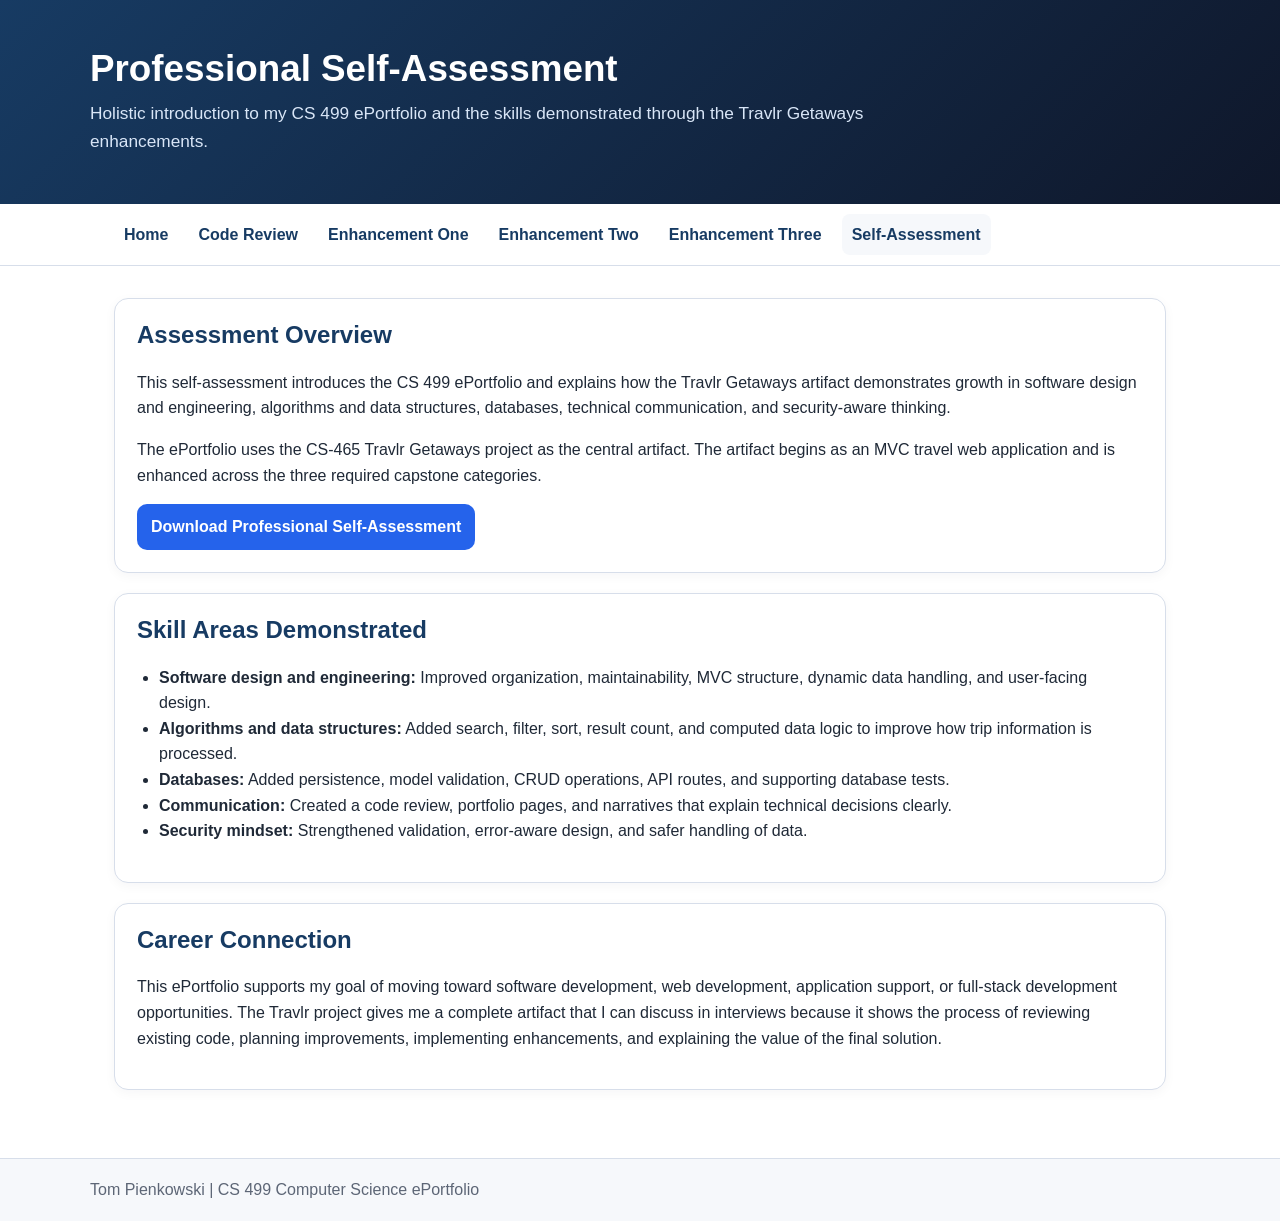
==== self-assessment.html @ d60a615b "Add files via upload" ====
<!DOCTYPE html>
<html lang="en">
<head>
  <meta charset="UTF-8">
  <meta name="viewport" content="width=device-width, initial-scale=1.0">
  <title>Professional Self-Assessment | Tom Pienkowski CS 499 ePortfolio</title>
  <link rel="stylesheet" href="../assets/style.css">
</head>
<body>
  <header><div class="wrap"><h1>Professional Self-Assessment</h1><p>Holistic introduction to my CS 499 ePortfolio and the skills demonstrated through the Travlr Getaways enhancements.</p></div></header>
  <nav><div class="wrap"><a href="../index.html">Home</a><a href="code-review.html">Code Review</a><a href="enhancement-one.html">Enhancement One</a><a href="enhancement-two.html">Enhancement Two</a><a href="enhancement-three.html">Enhancement Three</a><a class="active" href="self-assessment.html">Self-Assessment</a></div></nav>
  <main>
    <section>
      <h2>Assessment Overview</h2>
      <p>This self-assessment introduces the CS 499 ePortfolio and explains how the Travlr Getaways artifact demonstrates growth in software design and engineering, algorithms and data structures, databases, technical communication, and security-aware thinking.</p>
      <p>The ePortfolio uses the CS-465 Travlr Getaways project as the central artifact. The artifact begins as an MVC travel web application and is enhanced across the three required capstone categories.</p>
      <div class="btns">
        <a class="btn" href="../downloads/Pienkowski_Tom_CS499_Professional_Self_Assessment.docx">Download Professional Self-Assessment</a>
      </div>
    </section>
    <section>
      <h2>Skill Areas Demonstrated</h2>
      <ul>
        <li><strong>Software design and engineering:</strong> Improved organization, maintainability, MVC structure, dynamic data handling, and user-facing design.</li>
        <li><strong>Algorithms and data structures:</strong> Added search, filter, sort, result count, and computed data logic to improve how trip information is processed.</li>
        <li><strong>Databases:</strong> Added persistence, model validation, CRUD operations, API routes, and supporting database tests.</li>
        <li><strong>Communication:</strong> Created a code review, portfolio pages, and narratives that explain technical decisions clearly.</li>
        <li><strong>Security mindset:</strong> Strengthened validation, error-aware design, and safer handling of data.</li>
      </ul>
    </section>
    <section>
      <h2>Career Connection</h2>
      <p>This ePortfolio supports my goal of moving toward software development, web development, application support, or full-stack development opportunities. The Travlr project gives me a complete artifact that I can discuss in interviews because it shows the process of reviewing existing code, planning improvements, implementing enhancements, and explaining the value of the final solution.</p>
    </section>
  </main>
  <footer><div class="wrap">Tom Pienkowski | CS 499 Computer Science ePortfolio</div></footer>
</body>
</html>
---- assets/style.css ----
:root {
  --navy: #173b63;
  --blue: #2563eb;
  --light: #f6f8fb;
  --border: #d7deea;
  --text: #1f2937;
  --muted: #5d6676;
  --success: #0f766e;
}

* { box-sizing: border-box; }
body {
  margin: 0;
  font-family: Arial, Helvetica, sans-serif;
  color: var(--text);
  background: #ffffff;
  line-height: 1.6;
}
header {
  background: linear-gradient(135deg, var(--navy), #0f172a);
  color: white;
  padding: 48px 24px;
}
header .wrap, main, footer .wrap { max-width: 1100px; margin: 0 auto; }
h1 { margin: 0 0 10px; font-size: 2.3rem; line-height: 1.15; }
header p { margin: 0; max-width: 850px; font-size: 1.08rem; color: #d9e6f7; }
nav {
  background: #fff;
  border-bottom: 1px solid var(--border);
  position: sticky;
  top: 0;
  z-index: 2;
}
nav .wrap {
  max-width: 1100px;
  margin: 0 auto;
  display: flex;
  gap: 10px;
  flex-wrap: wrap;
  padding: 10px 24px;
}
nav a {
  color: var(--navy);
  text-decoration: none;
  font-weight: 700;
  padding: 8px 10px;
  border-radius: 8px;
}
nav a:hover, nav a.active { background: var(--light); }
main { padding: 32px 24px 48px; }
section, .card {
  background: #fff;
  border: 1px solid var(--border);
  border-radius: 14px;
  padding: 22px;
  margin: 0 0 20px;
  box-shadow: 0 3px 12px rgba(15, 23, 42, 0.04);
}
h2 { color: var(--navy); margin-top: 0; line-height: 1.2; }
h3 { color: #233957; margin-bottom: 8px; }
.grid { display: grid; grid-template-columns: repeat(3, 1fr); gap: 18px; }
@media (max-width: 850px) { .grid { grid-template-columns: 1fr; } }
.badge {
  display: inline-block;
  background: #e7f1ff;
  color: #0f3f7a;
  border: 1px solid #c9def9;
  padding: 3px 9px;
  border-radius: 999px;
  font-size: 0.85rem;
  font-weight: 700;
  margin: 0 6px 8px 0;
}
.btns { display: flex; gap: 10px; flex-wrap: wrap; margin-top: 14px; }
.btn {
  display: inline-block;
  text-decoration: none;
  background: var(--blue);
  color: white;
  padding: 10px 14px;
  border-radius: 10px;
  font-weight: 700;
}
.btn.secondary { background: var(--navy); }
.btn.light { background: #e9eef7; color: var(--navy); }
.notice {
  background: #fff7ed;
  border: 1px solid #fed7aa;
  color: #7c2d12;
  border-radius: 12px;
  padding: 14px 16px;
}
ul { padding-left: 22px; }
footer { background: var(--light); border-top: 1px solid var(--border); padding: 18px 24px; color: var(--muted); }
.small { color: var(--muted); font-size: 0.95rem; }
.status { color: var(--success); font-weight: 700; }
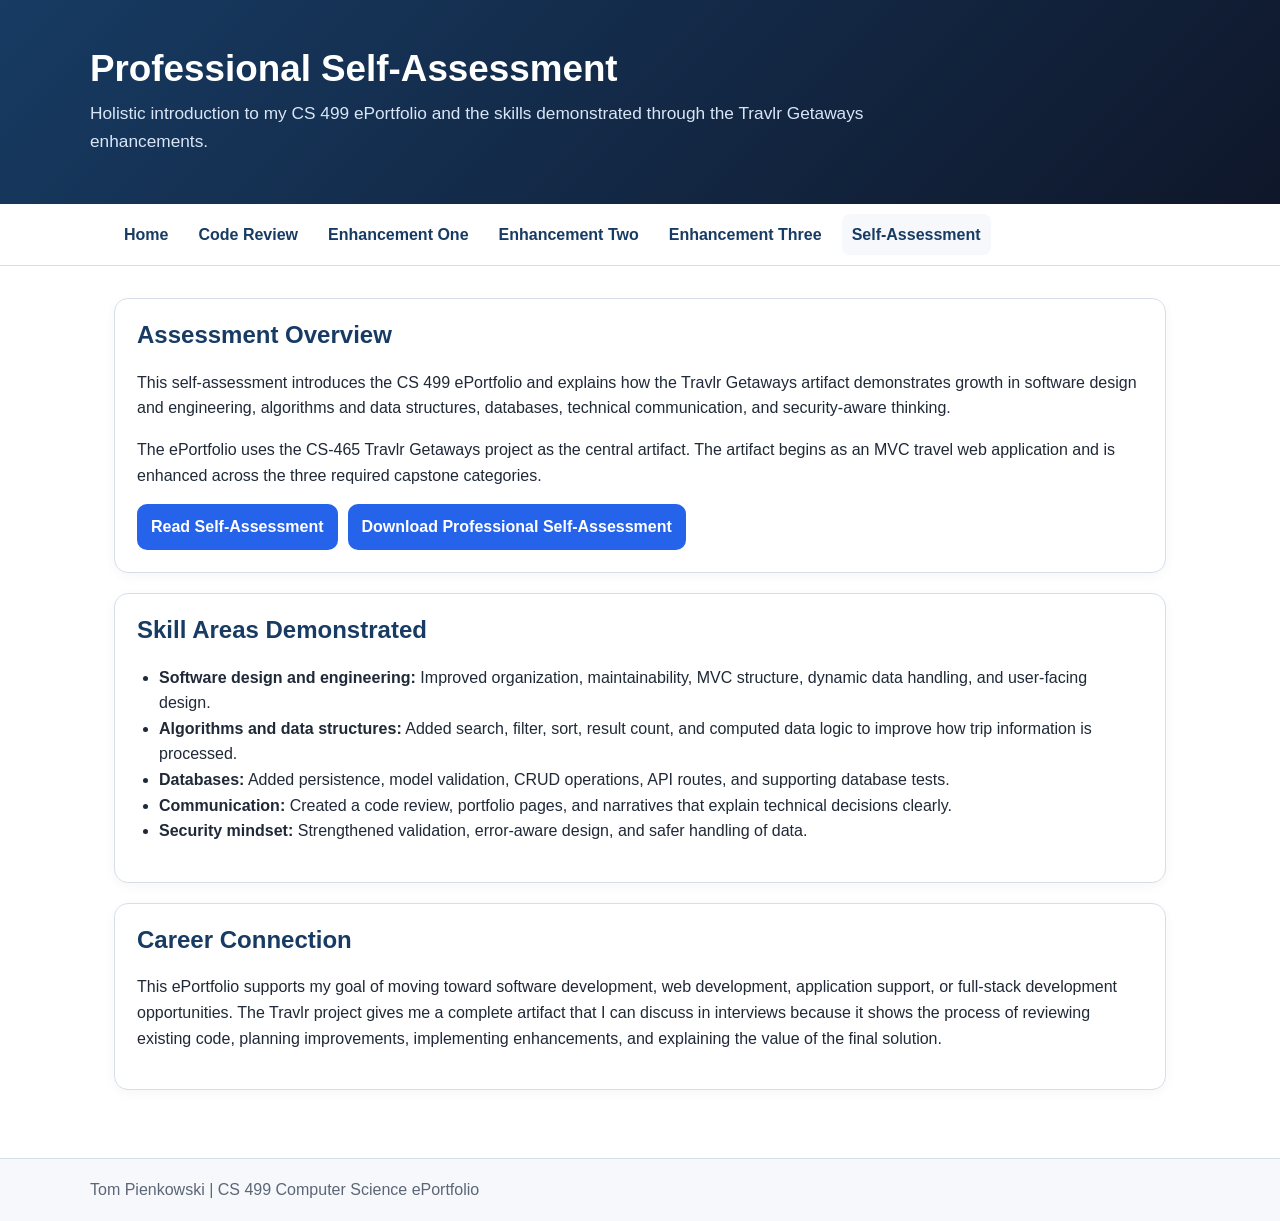
==== commit ab0f23f4: "Add link to read self-assessment" ====
--- a/self-assessment.html
+++ b/self-assessment.html
@@ -15,6 +15,7 @@
       <p>This self-assessment introduces the CS 499 ePortfolio and explains how the Travlr Getaways artifact demonstrates growth in software design and engineering, algorithms and data structures, databases, technical communication, and security-aware thinking.</p>
       <p>The ePortfolio uses the CS-465 Travlr Getaways project as the central artifact. The artifact begins as an MVC travel web application and is enhanced across the three required capstone categories.</p>
       <div class="btns">
+        <a class="btn" href="pages/self-assessment.html">Read Self-Assessment</a>
         <a class="btn" href="../downloads/Pienkowski_Tom_CS499_Professional_Self_Assessment.docx">Download Professional Self-Assessment</a>
       </div>
     </section>
